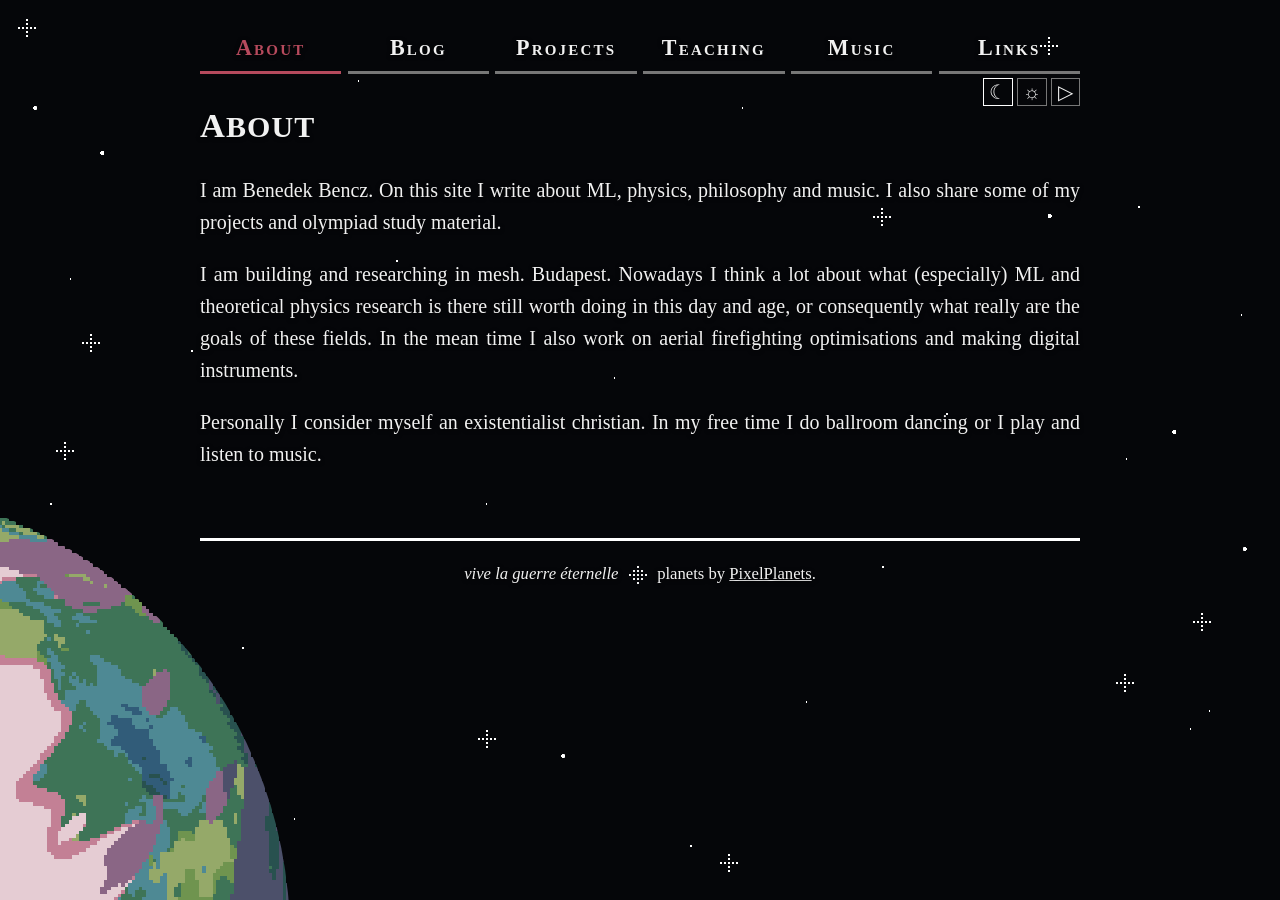
==== index.html @ 50ed0e68 "Morning site update 2026-10-12" ====
<!doctype html>
<html lang="en" data-theme="dark">
<head>
  <meta charset="utf-8">
  <meta name="viewport" content="width=device-width, initial-scale=1">
  <meta name="theme-color" content="#000000">
  <title>About</title>
  <script>try { const theme = localStorage.getItem("site-theme"); if (theme === "light" || theme === "dark") document.documentElement.dataset.theme = theme; } catch {}</script>
  <link rel="stylesheet" href="style.css?v=325fb2540552">

  <script src="site.js?v=325fb2540552" defer></script>
</head>
<body>
  <div class="space planet-space planet-original" aria-hidden="true" data-planet-gifs="assets/pixel-planet.gif?v=325fb2540552|assets/gas-giant.gif?v=325fb2540552|assets/ice-world.gif?v=325fb2540552|assets/neutron-star.gif?v=325fb2540552|assets/light-wet-planet.gif?v=325fb2540552">
    <span class="pixel-star star-a"></span>
<span class="pixel-star star-b"></span>
<span class="pixel-star star-c"></span>
<span class="pixel-star star-d"></span>
<span class="pixel-star star-e"></span>
<span class="pixel-star star-f"></span>
<span class="pixel-star star-g"></span>
<span class="pixel-star star-h"></span>
<span class="pixel-star star-i"></span>
<span class="pixel-star star-j"></span>
<span class="pixel-star star-k"></span>
<span class="pixel-star star-l"></span>
<span class="pixel-star star-m"></span>
    <div class="planet-art">
    <picture>
      <source class="planet-poster-source" media="(min-width: 801px)" srcset="assets/pixel-planet.png?v=325fb2540552" data-dark-src="assets/pixel-planet.png?v=325fb2540552" data-light-src="assets/light-wet-planet.png?v=325fb2540552">
      <img class="planet-poster" alt="">
    </picture>
    <img class="planet-gif" data-dark-src="assets/pixel-planet.gif?v=325fb2540552" data-light-src="assets/light-wet-planet.gif?v=325fb2540552" alt="" aria-hidden="true">
  </div>
  </div>
  <header>
    <nav class="top-nav" aria-label="Main navigation">
      <a href="index.html?v=325fb2540552" aria-current="page">About</a>
<a href="blog.html?v=325fb2540552">Blog</a>
<a href="projects.html?v=325fb2540552">Projects</a>
<a href="teaching.html?v=325fb2540552">Teaching</a>
<a href="music.html?v=325fb2540552">Music</a>
<a href="links.html?v=325fb2540552">Links</a>
    </nav>
    <div class="header-controls">
      <div class="theme-switch" role="group" aria-label="Color theme">
        <button type="button" data-theme-choice="dark" aria-label="Dark mode" aria-pressed="true">☾</button>
        <button type="button" data-theme-choice="light" aria-label="Light mode" aria-pressed="false">☼</button>
      </div>
      <button type="button" class="planet-motion-toggle" data-planet-motion aria-label="Start planet animation" aria-pressed="false">▷</button>
    </div>
  </header>
  <main class="markdown-content page-content">
    <h1 id="about">About</h1>
<p>I am Benedek Bencz. On this site I write about ML, physics, philosophy and music. I also share some of my projects and olympiad study material.</p>
<p>I am building and researching in mesh. Budapest. Nowadays I think a lot about what (especially) ML and theoretical physics research is there still worth doing in this day and age, or consequently what really are the goals of these fields. In the mean time I also work on aerial firefighting optimisations and making digital instruments.</p>
<p>Personally I consider myself an existentialist christian. In my free time I do ballroom dancing or I play and listen to music.</p>

  </main>
  <footer><small><em>vive la guerre éternelle</em><span class="footer-star" aria-hidden="true"></span>planets by <a href="https://github.com/Deep-Fold/PixelPlanets">PixelPlanets</a>.</small></footer>
</body>
</html>
---- style.css ----
* { box-sizing: border-box; }
:root { --nav-current: #b64a5d; }
body {
  position: relative;
  isolation: isolate;
  display: flex;
  flex-direction: column;
  justify-content: flex-start;
  max-width: 58rem;
  min-height: 100svh;
  margin: 0 auto;
  padding: 1.25rem 1.5rem 3rem;
  background: transparent;
  color: #f1f1f1;
  font: 125%/1.55 Georgia, "Times New Roman", serif;
  text-align: center;
}
a, a:visited { color: #f1f1f1; }
a:hover { color: #c9c9c9; }
.markdown-content a, .markdown-content a:visited,
.markdown-content a:hover {
  color: var(--nav-current);
  text-shadow: none;
}
html[data-theme="light"] .markdown-content a:not(:has(img)),
html[data-theme="light"] .markdown-content a:not(:has(img)):visited,
html[data-theme="light"] .markdown-content a:not(:has(img)):hover {
  color: #8f2e3e;
  filter: invert(1) hue-rotate(180deg);
}
h1, h2 { font-family: Georgia, "Times New Roman", serif; }
h1 { margin: .1rem 0 1.2rem; font-size: 1.9rem; }
html[data-theme="light"] { filter: invert(1) hue-rotate(180deg); }
html[data-theme="light"] .music-page img { filter: invert(1) hue-rotate(180deg); }
.markdown-content { text-align: justify; hyphens: auto; line-height: 1.6; }
.markdown-content > :first-child { margin-block-start: 0; }
.markdown-content h1, .markdown-content h2, .markdown-content h3,
.markdown-content h4, .markdown-content h5, .markdown-content h6 { text-align: left; }
.markdown-content h1 {
  text-transform: uppercase;
  letter-spacing: .035em;
}
.markdown-content h2, .markdown-content h3, .markdown-content h4,
.markdown-content h5, .markdown-content h6 {
  margin: 1.45em 0 .55em;
  line-height: 1.25;
  text-transform: none;
  letter-spacing: normal;
  font-variant: normal;
  font-variant-numeric: lining-nums;
}
.markdown-content h2 { font-size: 1.5em; }
.markdown-content h3 { font-size: 1.3em; }
.markdown-content h4 { font-size: 1.15em; }
.markdown-content h5 { font-size: 1.07em; }
.markdown-content h6 { font-size: 1em; }
.markdown-content blockquote {
  margin: 1.2em 0;
  padding: .7em 1em;
  border-inline-start: 4px solid var(--nav-current);
  background: rgb(182 74 93 / 12%);
  text-align: left;
}
.markdown-content blockquote p { margin: .2em 0; }
.markdown-content blockquote cite {
  display: block;
  margin-top: .55em;
  font-size: .78em;
  font-style: normal;
  opacity: .75;
  text-align: right;
}
html[data-theme="light"] .markdown-content blockquote { border-inline-start-color: #cf8390; }
.page-content h1 { font-size: 1.5em; }
.page-content h2 { font-size: 1.3em; }
.page-content h3 { font-size: 1.15em; }
.page-content h4 { font-size: 1.07em; }
.page-content h5 { font-size: 1em; }
.page-content h6 { font-size: .9em; }
.markdown-content .heading-text::first-letter { font-size: 1.15em; }
.markdown-content h1::first-letter { font-size: 1.25em; }
.page-content h1::first-letter { font-size: 1.15em; }
.markdown-content hr { border: 0; border-top: 3px solid #fff; }
.markdown-content .download-button {
  display: inline-block;
  padding: .45em .85em;
  border: 2px solid currentColor;
  font-weight: 700;
  text-decoration: none;
}
.markdown-content p:has(+ ul) { margin-bottom: .2em; }
.markdown-content ul {
  margin-block: .2em 1em;
  padding-inline-start: 1.8em;
  list-style: none;
}
.markdown-content ul li { position: relative; margin-block: .2em; }
.markdown-content ul li::before {
  position: absolute;
  top: .72em;
  left: -1.05em;
  width: 2px;
  height: 2px;
  background: currentColor;
  box-shadow: 0 -8px currentColor, 0 -4px currentColor, 0 4px currentColor, 0 8px currentColor,
    -8px 0 currentColor, -4px 0 currentColor, 4px 0 currentColor, 8px 0 currentColor;
  content: "";
}
.markdown-content table {
  display: block;
  width: fit-content;
  max-width: 100%;
  margin: 1.5rem auto;
  overflow-x: auto;
  border-collapse: collapse;
  text-align: left;
  font-variant-numeric: lining-nums tabular-nums;
}
.markdown-content th, .markdown-content td {
  padding: .45em .7em;
  border-bottom: 1px solid #777;
  vertical-align: top;
}
.markdown-content th {
  border-bottom: 2px solid #fff;
  background: rgb(255 255 255 / 6%);
  text-align: left;
}
.markdown-content tbody tr:last-child td { border-bottom: 2px solid #fff; }
.music-page > figure { margin: 1rem 0 2rem; }
.music-page > figure img {
  width: 100%;
  max-height: min(68vh, 38rem);
  border: 1px dashed rgb(255 255 255 / 45%);
  object-fit: contain;
}
.music-page > figure figcaption { margin-top: .35em; text-align: right; font-size: .75em; opacity: .72; }
.music-page ul { padding-inline-start: 0; }
.music-page ul > li {
  display: flow-root;
  min-height: 8rem;
  margin-block: 1.5rem;
}
.music-page ul > li::before { display: none; }
.music-page ul a:has(> img) {
  float: left;
  width: clamp(7rem, 17vw, 10rem);
  margin: .2rem 1.2rem .75rem 0;
  line-height: 0;
}
.music-page ul img {
  display: block;
  width: 100%;
  height: auto;
  border: 1px solid rgb(255 255 255 / 30%);
  image-rendering: auto;
  cursor: zoom-in;
}
.cover-lightbox {
  max-width: calc(100vw - 2rem);
  max-height: calc(100svh - 2rem);
  padding: .75rem;
  border: 2px dashed currentColor;
  background: #050609;
  color: #f1f1f1;
}
.cover-lightbox::backdrop { background: rgb(0 0 0 / 88%); }
.cover-lightbox img {
  display: block;
  max-width: min(82vw, 64rem);
  max-height: 82svh;
  object-fit: contain;
}
.cover-lightbox button {
  position: absolute;
  top: .25rem;
  right: .25rem;
  border: 1px dashed currentColor;
  background: #050609;
  color: inherit;
  font: inherit;
  line-height: 1;
  cursor: pointer;
}
.heading-toggle {
  margin-right: .45em;
  padding: 0;
  border: 0;
  background: transparent;
  color: #a2a2a2;
  font: inherit;
  font-size: .75em;
  cursor: pointer;
}
.heading-toggle:focus-visible { outline: 1px solid currentColor; outline-offset: 3px; }
.top-nav {
  display: grid;
  grid-template-columns: repeat(6, minmax(0, 1fr));
  gap: .4rem;
  padding: 0;
  font: 700 1.38rem/1.15 Georgia, "Times New Roman", serif;
  font-variant: small-caps;
  letter-spacing: .1em;
}
.top-nav a {
  position: relative;
  display: grid;
  min-height: 3rem;
  place-items: center;
  border: 0;
  border-bottom: 3px solid #777;
  text-decoration: none;
}
.top-nav a:hover:not([aria-current="page"]) { background: rgb(255 255 255 / 9%); }
.top-nav a[aria-current="page"] { color: var(--nav-current); border-color: var(--nav-current); background: transparent; }
.top-nav a:focus-visible { outline: 2px solid #8ecbff; outline-offset: 2px; }
html[data-theme="light"] .top-nav a[aria-current="page"] {
  color: #8f2e3e;
  border-color: #8f2e3e;
  text-shadow: none;
  filter: invert(1) hue-rotate(180deg);
}
header { position: relative; padding: .35rem 0 1.55rem; }
.header-controls {
  position: absolute;
  top: calc(100% - 1.3rem);
  right: 0;
  display: flex;
  justify-content: flex-end;
  gap: .25rem;
  margin: 0;
}
.theme-switch { display: flex; gap: .25rem; }
.theme-switch button {
  min-width: 1.8rem;
  padding: .08em .25em;
  border: 1px solid #777;
  background: transparent;
  color: inherit;
  font: inherit;
  font-size: 1em;
  line-height: 1;
  cursor: pointer;
}
.planet-motion-toggle {
  display: grid;
  width: 1.8rem;
  height: 1.8rem;
  place-items: center;
  padding: 0;
  border: 1px solid #777;
  background: transparent;
  color: inherit;
  font: inherit;
  font-size: 1em;
  line-height: 1;
  cursor: pointer;
}
.theme-switch button[aria-pressed="true"], .planet-motion-toggle[aria-pressed="true"] { border-color: #fff; }
.theme-switch button:focus-visible, .planet-motion-toggle:focus-visible { outline: 2px solid #fff; outline-offset: 2px; }
footer { margin-top: 3rem; padding: 1rem 0 0; border-top: 3px solid #fff; }
.footer-star {
  display: inline-block;
  width: 2px;
  height: 2px;
  margin: 0 1.1em;
  vertical-align: middle;
  background: currentColor;
  box-shadow: 0 -8px currentColor, 0 -4px currentColor, 0 4px currentColor, 0 8px currentColor,
    -8px 0 currentColor, -4px 0 currentColor, 4px 0 currentColor, 8px 0 currentColor,
    -4px -4px currentColor, 4px -4px currentColor, -4px 4px currentColor, 4px 4px currentColor;
}
.space {
  position: fixed;
  z-index: -1;
  inset: 0;
  overflow: hidden;
  background: #050609;
}
.pixel-star {
  position: absolute;
  z-index: 2;
  width: 2px;
  height: 2px;
  color: #fff;
  background: currentColor;
  box-shadow: 0 -8px currentColor, 0 -4px currentColor, 0 4px currentColor, 0 8px currentColor,
    -8px 0 currentColor, -4px 0 currentColor, 4px 0 currentColor, 8px 0 currentColor;
}
.star-a { top: 3%; left: 2%; }
.star-b { top: 5%; right: 18%; }
.star-c { top: 24%; right: 31%; }
.star-d { top: 50%; left: 5%; }
.star-e { right: 12%; bottom: 24%; }
.star-f { left: 11%; bottom: 9%; }
.star-g { right: 43%; bottom: 4%; }
.star-h { top: 38%; left: 7%; }
.star-i { top: 69%; right: 6%; }
.star-j { top: 82%; left: 38%; }
.pixel-star.star-k, .pixel-star.star-l, .pixel-star.star-m {
  display: none;
  width: 3px;
  height: 3px;
  transition: opacity 100ms steps(2, end);
}
.star-k { top: 19%; left: 4rem; }
.star-l { top: 52%; right: 4rem; }
.star-m { bottom: 16%; left: 4rem; }
html[data-theme="light"] .space .star-k,
html[data-theme="light"] .space .star-l,
html[data-theme="light"] .space .star-m { display: block; }
html[data-theme="light"] .space .star-k {
  box-shadow: 0 -8px currentColor, 0 -4px currentColor, 0 4px currentColor, 0 8px currentColor,
    -8px 0 currentColor, -4px 0 currentColor, 4px 0 currentColor, 8px 0 currentColor,
    -4px -4px currentColor, 4px -4px currentColor, -4px 4px currentColor, 4px 4px currentColor;
}
html[data-theme="light"] .space .star-l {
  box-shadow: 0 -8px currentColor, 0 -4px currentColor, 0 4px currentColor, 0 8px currentColor,
    -8px 0 currentColor, -4px 0 currentColor, 4px 0 currentColor, 8px 0 currentColor,
    -4px -4px currentColor, 4px -4px currentColor, -4px 4px currentColor, 4px 4px currentColor,
    -8px -8px currentColor, 8px -8px currentColor, -8px 8px currentColor, 8px 8px currentColor;
}
html[data-theme="light"] .space .star-m {
  box-shadow: 0 -8px currentColor, 0 -4px currentColor, 0 4px currentColor, 0 8px currentColor,
    -8px 0 currentColor, -4px 0 currentColor, 4px 0 currentColor, 8px 0 currentColor,
    -4px -4px currentColor, 4px -4px currentColor, -4px 4px currentColor, 4px 4px currentColor,
    -2px -6px currentColor, 2px -6px currentColor, -2px 6px currentColor, 2px 6px currentColor;
}
html[data-theme="light"] .space:not(.dim-stars) .pixel-star.flicker { opacity: .2; }
.space::before {
  position: absolute;
  z-index: 2;
  inset: 0;
  background-image:
    radial-gradient(2px 2px at 8% 17%, #fff 99%, transparent),
    radial-gradient(1px 1px at 19% 72%, #fff 99%, transparent),
    radial-gradient(1px 1px at 31% 29%, #fff 99%, transparent),
    radial-gradient(2px 2px at 44% 84%, #fff 99%, transparent),
    radial-gradient(1px 1px at 58% 12%, #fff 99%, transparent),
    radial-gradient(1px 1px at 69% 63%, #fff 99%, transparent),
    radial-gradient(2px 2px at 82% 24%, #fff 99%, transparent),
    radial-gradient(1px 1px at 93% 81%, #fff 99%, transparent),
    radial-gradient(1px 1px at 4% 56%, #fff 99%, transparent),
    radial-gradient(1px 1px at 15% 39%, #fff 99%, transparent),
    radial-gradient(1px 1px at 23% 91%, #fff 99%, transparent),
    radial-gradient(1px 1px at 28% 9%, #fff 99%, transparent),
    radial-gradient(1px 1px at 38% 56%, #fff 99%, transparent),
    radial-gradient(1px 1px at 48% 42%, #fff 99%, transparent),
    radial-gradient(1px 1px at 54% 94%, #fff 99%, transparent),
    radial-gradient(1px 1px at 63% 78%, #fff 99%, transparent),
    radial-gradient(1px 1px at 74% 46%, #fff 99%, transparent),
    radial-gradient(1px 1px at 78% 8%, #fff 99%, transparent),
    radial-gradient(1px 1px at 88% 51%, #fff 99%, transparent),
    radial-gradient(1px 1px at 97% 35%, #fff 99%, transparent),
    radial-gradient(2px 2px at calc(10% - 5.8rem) 12%, #fff 99%, transparent),
    radial-gradient(1px 1px at calc(20% - 11.6rem) 31%, #fff 99%, transparent),
    radial-gradient(2px 2px at calc(30% - 17.4rem) 68%, #fff 99%, transparent),
    radial-gradient(1px 1px at calc(40% - 23.2rem) 88%, #fff 99%, transparent),
    radial-gradient(1px 1px at calc(60% + 23.2rem) 23%, #fff 99%, transparent),
    radial-gradient(2px 2px at calc(70% + 17.4rem) 48%, #fff 99%, transparent),
    radial-gradient(1px 1px at calc(80% + 11.6rem) 79%, #fff 99%, transparent),
    radial-gradient(2px 2px at calc(90% + 5.8rem) 61%, #fff 99%, transparent);
  content: "";
}
.space::after {
  position: absolute;
  z-index: 2;
  inset: 0;
  background-image:
    radial-gradient(1px 1px at 11% 33%, #fff 99%, transparent),
    radial-gradient(2px 2px at 26% 61%, #fff 99%, transparent),
    radial-gradient(1px 1px at 41% 14%, #fff 99%, transparent),
    radial-gradient(1px 1px at 66% 36%, #fff 99%, transparent),
    radial-gradient(2px 2px at 77% 73%, #fff 99%, transparent),
    radial-gradient(1px 1px at 91% 18%, #fff 99%, transparent);
  content: "";
  opacity: 0;
}
html[data-theme="light"] .space::after { opacity: .75; }
.space.dim-stars .pixel-star, .space.dim-stars::before, .space.dim-stars::after { opacity: .18; }
.space .planet-art {
  position: absolute;
  z-index: 4;
  top: 236px;
  left: calc(50% - 1250px);
  width: 1150px;
  aspect-ratio: 1;
  overflow: hidden;
  border-radius: 50%;
}
.space .planet-art picture, .space .planet-art img {
  position: absolute;
  inset: 0;
  display: block;
  width: 100%;
  height: 100%;
  object-fit: contain;
  image-rendering: pixelated;
}
.space .planet-art .planet-gif { opacity: 0; }
.space .planet-art.is-animated .planet-gif { opacity: 1; }
.space.planet-ice-world .planet-art, .space.planet-gas-giant .planet-art {
  right: calc(50% - 1250px);
  left: auto;
}
.space.planet-ice-world .planet-art { top: 466px; width: 920px; }
.space.planet-original .planet-art { top: 486px; width: 900px; }
html[data-theme="light"] .space.planet-original .planet-art { filter: hue-rotate(-180deg) invert(1); }
html[data-theme="light"] .space.planet-ice-world .planet-art { filter: brightness(.75); }
main, header, footer { text-shadow: 0 1px 4px #000; }
@media (max-width: 800px) {
  body { font-size: 120%; }
  header { padding-bottom: .75rem; }
  .markdown-content { text-align: left; line-height: 1.65; }
  .markdown-content img { max-width: 100%; height: auto; }
  .markdown-content table { margin-inline: 0; }
  .markdown-content pre { max-width: 100%; overflow-x: auto; }
  .markdown-content blockquote { margin-inline: 0; padding-inline-start: .9em; }
  .top-nav { font-size: 1.15rem; letter-spacing: .06em; gap: .25rem; }
  .top-nav a { min-height: 2.75rem; }
  .header-controls { position: static; margin-top: .45rem; }
  .theme-switch button { min-width: 2.75rem; min-height: 2.75rem; }
  .planet-motion-toggle { display: none; }
  .space.planet-space .planet-art { display: none; }
  .space .star-b, .space .star-c, .space .star-e,
  .space .star-g, .space .star-h, .space .star-j { display: none; }
  html[data-theme="light"] .space .star-k,
  html[data-theme="light"] .space .star-l,
  html[data-theme="light"] .space .star-m { display: none; }
  .space::before { opacity: .5; }
  .space::after { display: none; }
}
@media (prefers-reduced-motion: reduce) {
  .planet-motion-toggle { display: none; }
}
@media (max-width: 600px) {
  body { padding: .8rem 1rem 1.75rem; font-size: 112.5%; }
  .top-nav { grid-template-columns: repeat(3, minmax(0, 1fr)); }
  h1 { font-size: 1.6rem; }
  .markdown-content { overflow-wrap: break-word; }
  .markdown-content p { margin-block: .9em; }
  .markdown-content h2, .markdown-content h3, .markdown-content h4,
  .markdown-content h5, .markdown-content h6 { margin-top: 1.25em; }
  .markdown-content table { max-width: 100%; }
  .music-page ul > li { min-height: 0; margin-block: 1.2rem; }
  .music-page ul a:has(> img) { width: clamp(6rem, 30vw, 7.5rem); margin-right: .85rem; }
}
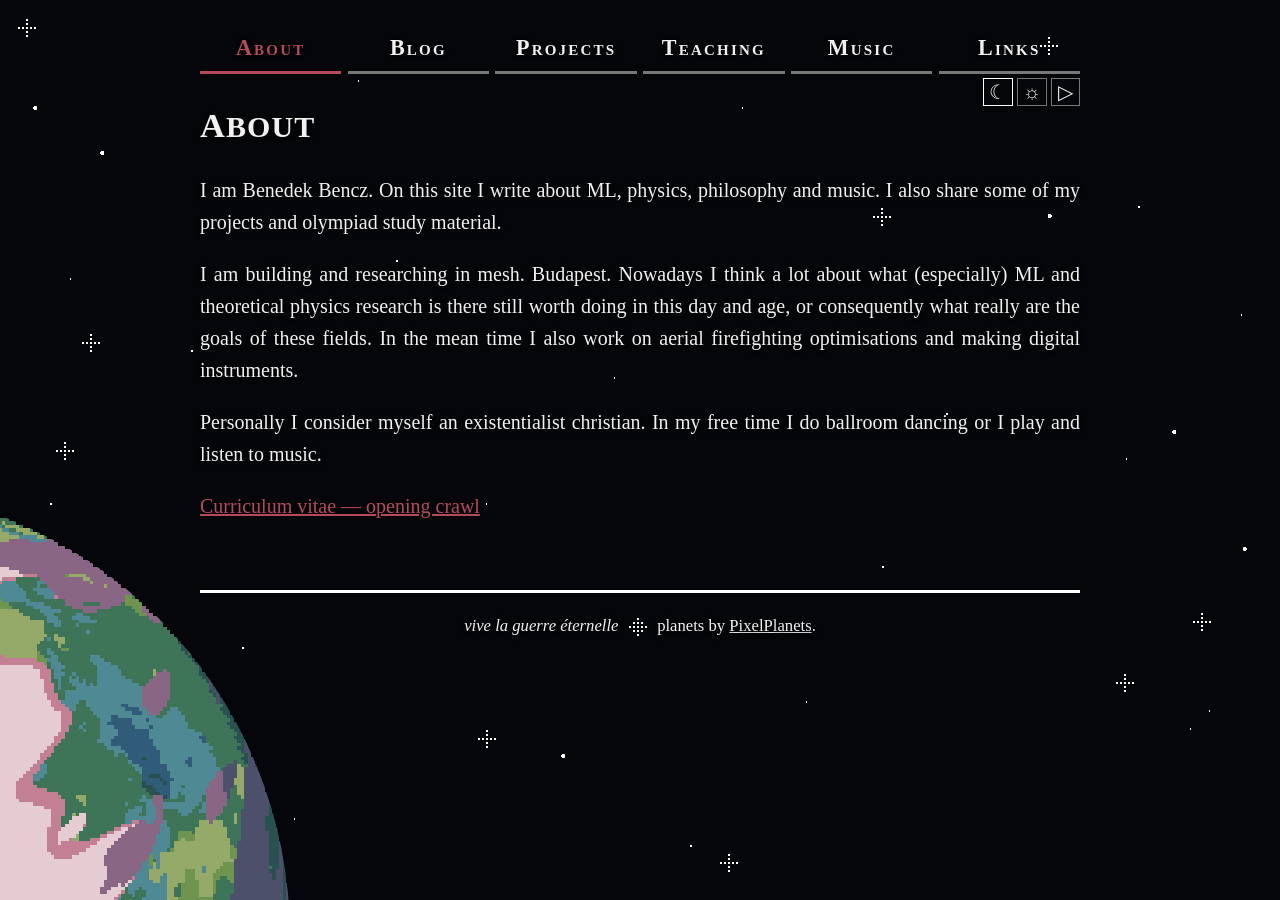
==== commit ac799051: "Add English CV and Star Wars opening crawl" ====
--- a/index.html
+++ b/index.html
@@ -6,12 +6,12 @@
   <meta name="theme-color" content="#000000">
   <title>About</title>
   <script>try { const theme = localStorage.getItem("site-theme"); if (theme === "light" || theme === "dark") document.documentElement.dataset.theme = theme; } catch {}</script>
-  <link rel="stylesheet" href="style.css?v=325fb2540552">
+  <link rel="stylesheet" href="style.css?v=fe6b326d5441">
 
-  <script src="site.js?v=325fb2540552" defer></script>
+  <script src="site.js?v=fe6b326d5441" defer></script>
 </head>
 <body>
-  <div class="space planet-space planet-original" aria-hidden="true" data-planet-gifs="assets/pixel-planet.gif?v=325fb2540552|assets/gas-giant.gif?v=325fb2540552|assets/ice-world.gif?v=325fb2540552|assets/neutron-star.gif?v=325fb2540552|assets/light-wet-planet.gif?v=325fb2540552">
+  <div class="space planet-space planet-original" aria-hidden="true" data-planet-gifs="assets/pixel-planet.gif?v=fe6b326d5441|assets/gas-giant.gif?v=fe6b326d5441|assets/ice-world.gif?v=fe6b326d5441|assets/neutron-star.gif?v=fe6b326d5441|assets/light-wet-planet.gif?v=fe6b326d5441">
     <span class="pixel-star star-a"></span>
 <span class="pixel-star star-b"></span>
 <span class="pixel-star star-c"></span>
@@ -27,20 +27,20 @@
 <span class="pixel-star star-m"></span>
     <div class="planet-art">
     <picture>
-      <source class="planet-poster-source" media="(min-width: 801px)" srcset="assets/pixel-planet.png?v=325fb2540552" data-dark-src="assets/pixel-planet.png?v=325fb2540552" data-light-src="assets/light-wet-planet.png?v=325fb2540552">
+      <source class="planet-poster-source" media="(min-width: 801px)" srcset="assets/pixel-planet.png?v=fe6b326d5441" data-dark-src="assets/pixel-planet.png?v=fe6b326d5441" data-light-src="assets/light-wet-planet.png?v=fe6b326d5441">
       <img class="planet-poster" alt="">
     </picture>
-    <img class="planet-gif" data-dark-src="assets/pixel-planet.gif?v=325fb2540552" data-light-src="assets/light-wet-planet.gif?v=325fb2540552" alt="" aria-hidden="true">
+    <img class="planet-gif" data-dark-src="assets/pixel-planet.gif?v=fe6b326d5441" data-light-src="assets/light-wet-planet.gif?v=fe6b326d5441" alt="" aria-hidden="true">
   </div>
   </div>
   <header>
     <nav class="top-nav" aria-label="Main navigation">
-      <a href="index.html?v=325fb2540552" aria-current="page">About</a>
-<a href="blog.html?v=325fb2540552">Blog</a>
-<a href="projects.html?v=325fb2540552">Projects</a>
-<a href="teaching.html?v=325fb2540552">Teaching</a>
-<a href="music.html?v=325fb2540552">Music</a>
-<a href="links.html?v=325fb2540552">Links</a>
+      <a href="index.html?v=fe6b326d5441" aria-current="page">About</a>
+<a href="blog.html?v=fe6b326d5441">Blog</a>
+<a href="projects.html?v=fe6b326d5441">Projects</a>
+<a href="teaching.html?v=fe6b326d5441">Teaching</a>
+<a href="music.html?v=fe6b326d5441">Music</a>
+<a href="links.html?v=fe6b326d5441">Links</a>
     </nav>
     <div class="header-controls">
       <div class="theme-switch" role="group" aria-label="Color theme">
@@ -55,6 +55,7 @@
 <p>I am Benedek Bencz. On this site I write about ML, physics, philosophy and music. I also share some of my projects and olympiad study material.</p>
 <p>I am building and researching in mesh. Budapest. Nowadays I think a lot about what (especially) ML and theoretical physics research is there still worth doing in this day and age, or consequently what really are the goals of these fields. In the mean time I also work on aerial firefighting optimisations and making digital instruments.</p>
 <p>Personally I consider myself an existentialist christian. In my free time I do ballroom dancing or I play and listen to music.</p>
+<p><a href="cv.html">Curriculum vitae — opening crawl</a></p>
 
   </main>
   <footer><small><em>vive la guerre éternelle</em><span class="footer-star" aria-hidden="true"></span>planets by <a href="https://github.com/Deep-Fold/PixelPlanets">PixelPlanets</a>.</small></footer>
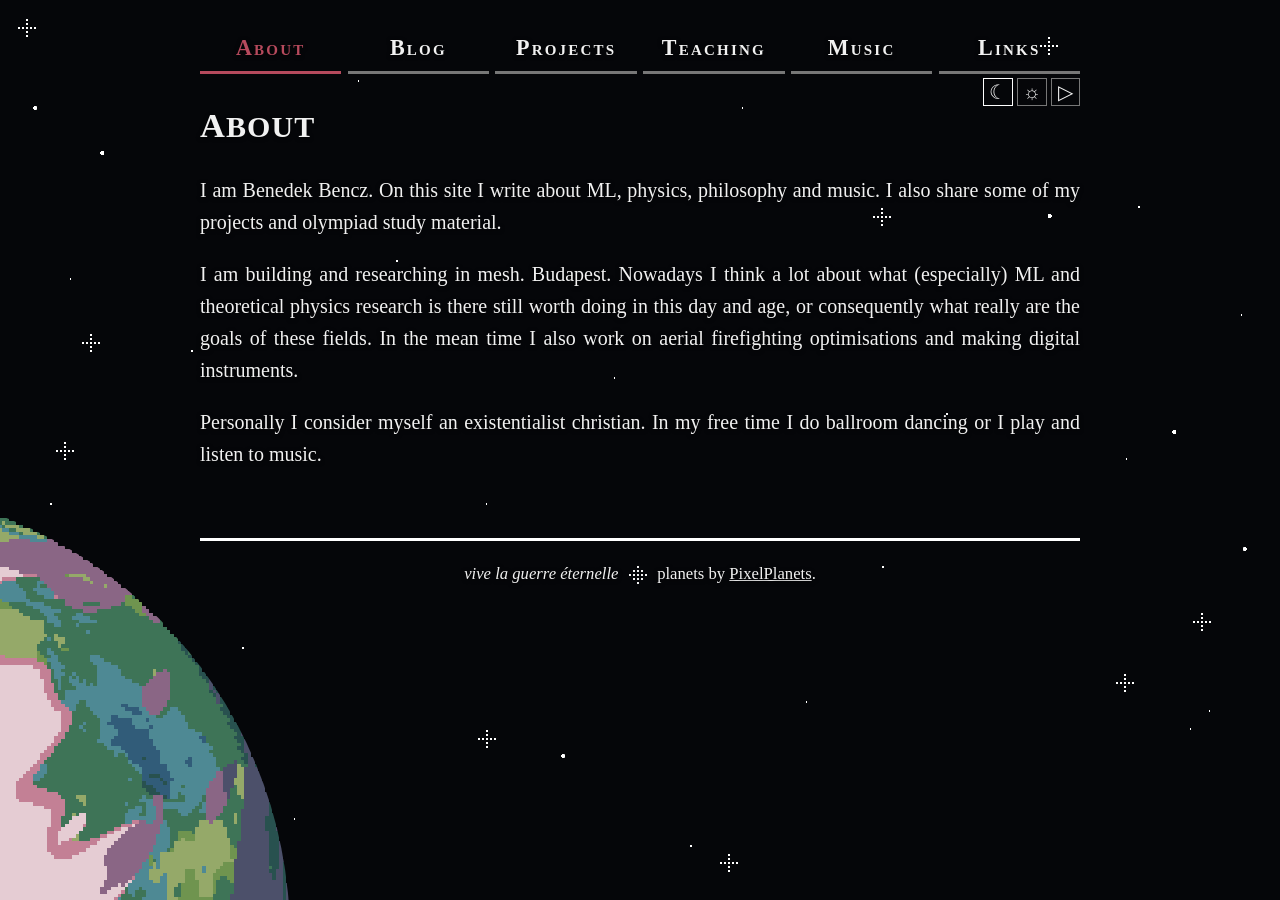
==== commit 3ad3af16: "Remove CV opening crawl from site" ====
--- a/index.html
+++ b/index.html
@@ -6,12 +6,12 @@
   <meta name="theme-color" content="#000000">
   <title>About</title>
   <script>try { const theme = localStorage.getItem("site-theme"); if (theme === "light" || theme === "dark") document.documentElement.dataset.theme = theme; } catch {}</script>
-  <link rel="stylesheet" href="style.css?v=fe6b326d5441">
+  <link rel="stylesheet" href="style.css?v=c44f56226e53">
 
-  <script src="site.js?v=fe6b326d5441" defer></script>
+  <script src="site.js?v=c44f56226e53" defer></script>
 </head>
 <body>
-  <div class="space planet-space planet-original" aria-hidden="true" data-planet-gifs="assets/pixel-planet.gif?v=fe6b326d5441|assets/gas-giant.gif?v=fe6b326d5441|assets/ice-world.gif?v=fe6b326d5441|assets/neutron-star.gif?v=fe6b326d5441|assets/light-wet-planet.gif?v=fe6b326d5441">
+  <div class="space planet-space planet-original" aria-hidden="true" data-planet-gifs="assets/pixel-planet.gif?v=c44f56226e53|assets/gas-giant.gif?v=c44f56226e53|assets/ice-world.gif?v=c44f56226e53|assets/neutron-star.gif?v=c44f56226e53|assets/light-wet-planet.gif?v=c44f56226e53">
     <span class="pixel-star star-a"></span>
 <span class="pixel-star star-b"></span>
 <span class="pixel-star star-c"></span>
@@ -27,20 +27,20 @@
 <span class="pixel-star star-m"></span>
     <div class="planet-art">
     <picture>
-      <source class="planet-poster-source" media="(min-width: 801px)" srcset="assets/pixel-planet.png?v=fe6b326d5441" data-dark-src="assets/pixel-planet.png?v=fe6b326d5441" data-light-src="assets/light-wet-planet.png?v=fe6b326d5441">
+      <source class="planet-poster-source" media="(min-width: 801px)" srcset="assets/pixel-planet.png?v=c44f56226e53" data-dark-src="assets/pixel-planet.png?v=c44f56226e53" data-light-src="assets/light-wet-planet.png?v=c44f56226e53">
       <img class="planet-poster" alt="">
     </picture>
-    <img class="planet-gif" data-dark-src="assets/pixel-planet.gif?v=fe6b326d5441" data-light-src="assets/light-wet-planet.gif?v=fe6b326d5441" alt="" aria-hidden="true">
+    <img class="planet-gif" data-dark-src="assets/pixel-planet.gif?v=c44f56226e53" data-light-src="assets/light-wet-planet.gif?v=c44f56226e53" alt="" aria-hidden="true">
   </div>
   </div>
   <header>
     <nav class="top-nav" aria-label="Main navigation">
-      <a href="index.html?v=fe6b326d5441" aria-current="page">About</a>
-<a href="blog.html?v=fe6b326d5441">Blog</a>
-<a href="projects.html?v=fe6b326d5441">Projects</a>
-<a href="teaching.html?v=fe6b326d5441">Teaching</a>
-<a href="music.html?v=fe6b326d5441">Music</a>
-<a href="links.html?v=fe6b326d5441">Links</a>
+      <a href="index.html?v=c44f56226e53" aria-current="page">About</a>
+<a href="blog.html?v=c44f56226e53">Blog</a>
+<a href="projects.html?v=c44f56226e53">Projects</a>
+<a href="teaching.html?v=c44f56226e53">Teaching</a>
+<a href="music.html?v=c44f56226e53">Music</a>
+<a href="links.html?v=c44f56226e53">Links</a>
     </nav>
     <div class="header-controls">
       <div class="theme-switch" role="group" aria-label="Color theme">
@@ -55,7 +55,6 @@
 <p>I am Benedek Bencz. On this site I write about ML, physics, philosophy and music. I also share some of my projects and olympiad study material.</p>
 <p>I am building and researching in mesh. Budapest. Nowadays I think a lot about what (especially) ML and theoretical physics research is there still worth doing in this day and age, or consequently what really are the goals of these fields. In the mean time I also work on aerial firefighting optimisations and making digital instruments.</p>
 <p>Personally I consider myself an existentialist christian. In my free time I do ballroom dancing or I play and listen to music.</p>
-<p><a href="cv.html">Curriculum vitae — opening crawl</a></p>
 
   </main>
   <footer><small><em>vive la guerre éternelle</em><span class="footer-star" aria-hidden="true"></span>planets by <a href="https://github.com/Deep-Fold/PixelPlanets">PixelPlanets</a>.</small></footer>
